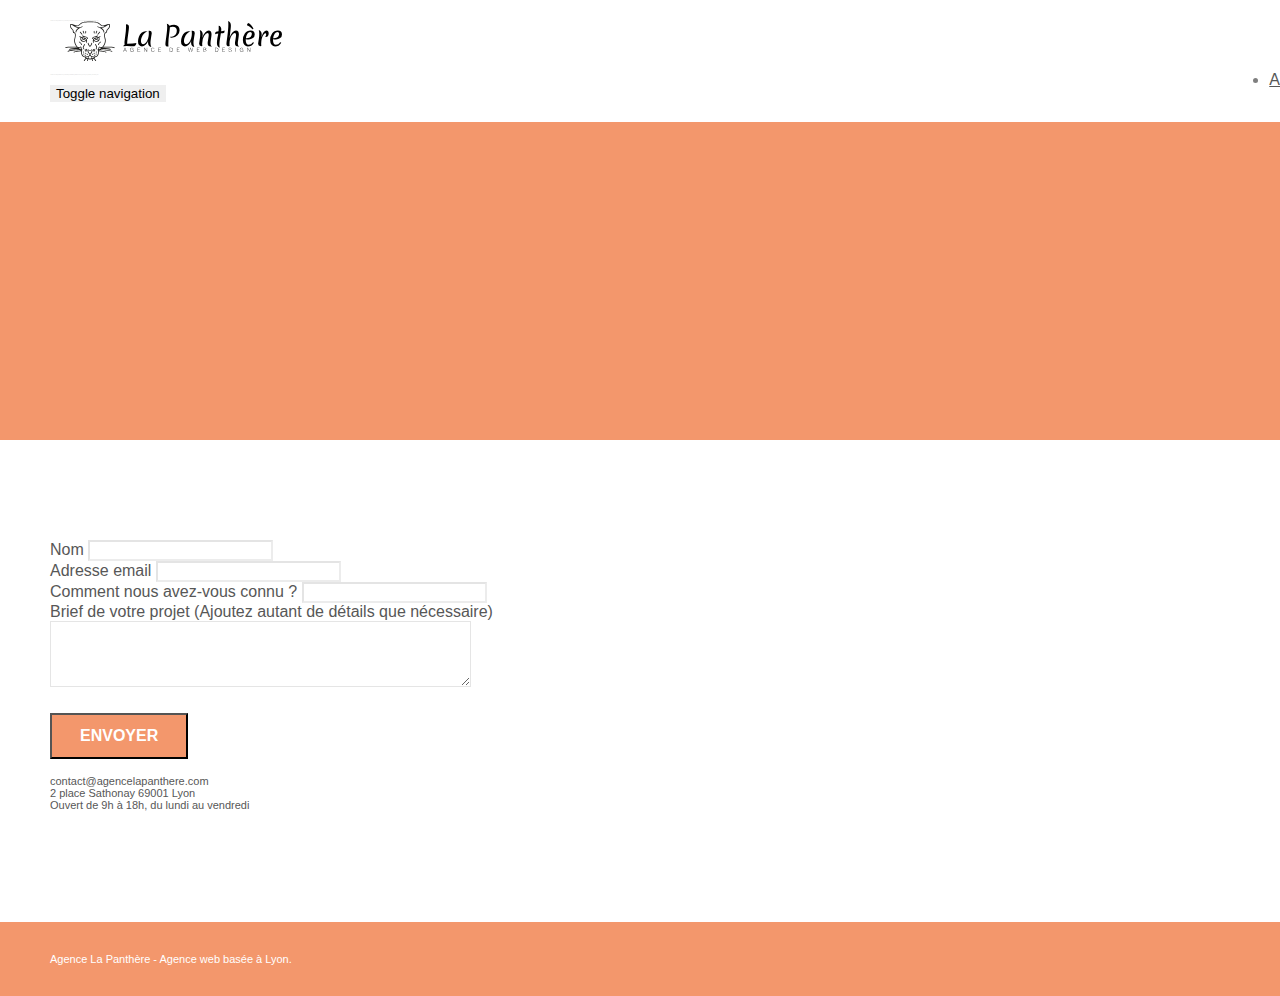
==== contact.html @ cb4ab028 "first" ====
<!doctype html>
<html lang="fr">
<head>
	<meta charset="utf-8">
	<meta name="robots" content="follow">
	<meta name="keywords" content="webdesign, création de sites internet, stratégie web, agence web, Lyon">
    <meta name="description" content="Contactez notre agence de webdesign pour discuter de vos projets ou pour obtenir de plus amples informations. Nous sommes impatients de travailler avec vous et de vous aider à atteindre vos objectifs en ligne.">
    <meta name="viewport" content="width=device-width, initial-scale=1.0, viewport-fit=cover">
    <link rel="shortcut icon" type="image/png" href="favicon.ico">
    
    
	<link rel="stylesheet" type="text/css" href="./css/bootstrap.min.css">
	<link rel="stylesheet" type="text/css" href="./css/style.css">
	<link rel="stylesheet" type="text/css" href="./css/font-awesome.min.css">
	<link rel="stylesheet" type="text/css" href="./css/et-line.min.css">
	
    
	<script src="./js/jquery-2.1.0.min.js"></script>
	<script src="./js/bootstrap.min.js"></script>
	<script src="./js/blocs.min.js"></script>
	<script src="./js/jqBootstrapValidation.js"></script>
	<script src="./js/formHandler.js"></script>
	<title>Contact | Agence La Panthere</title>


    
<!-- Analytics -->
 
<!-- Analytics END -->
    
</head>
<body>
<!-- Principal conteneur -->
<div class="page-container">
    
<!-- bloc-0 -->
<div class="bloc bgc-white l-bloc " id="bloc-0">
	<div class="container bloc-sm">

		<nav class="navbar row">
			<div class="navbar-header">
				<div class="keywords" style="color:#cccccc;font-size:1px;">Agence web à paris, stratégie web, web design, illustrations, design de site web, site web, web, internet, site internet, site</div>
				<a class="navbar-brand" href="index.html"><img src="img/agence-la-panthere-monochrome.svg" alt="paris web design logo agence web meilleure agence" height="40" /></a>
				<div class="keywords" style="color:#cccccc;font-size:1px;">Agence web à paris, stratégie web, web design, illustrations, design de site web, site web, web, internet, site internet, site</div>
				<button id="nav-toggle" type="button" class="ui-navbar-toggle navbar-toggle" data-toggle="collapse" data-target=".navbar-1">
					<span class="sr-only">Toggle navigation</span><span class="icon-bar"></span><span class="icon-bar"></span><span class="icon-bar"></span>
				</button>
			</div>
			<div class="collapse navbar-collapse navbar-1 special-dropdown-nav">
				<ul class="site-navigation nav navbar-nav">
					<li>
						<a href="index.html">Accueil</a>
					</li>
					<li>
					</li>
					<li>
						<a href="contact.html">Contact</a>
					</li>
				</ul>
			</div>
		</nav>
	</div>
</div>
<!-- bloc-0 END -->

<!-- bloc-6 -->
<div class="bloc bg-dots-bg bg-repeat bgc-atomic-tangerine d-bloc bloc-bg-texture texture-paper" id="bloc-6">
	<div class="container bloc-lg">
		<div class="row">
			<div class="col-sm-12">
				<h1 class="text-center hero-bloc-text tc-white">
					Parlons web design !
				</h1>
				<p class="text-center mg-lg tc-white tight-width-whitespace">
					Nous sommes ravis que vous souhaitiez collaborer avec notre agence.<br>
					Parlez-nous de votre projet en complétant le formulaire ci-dessous.
				</p>
			</div>
		</div>
	</div>
</div>
<!-- bloc-6 END -->

<!-- bloc-7 -->
<div class="bloc bgc-white l-bloc" id="bloc-7">
	<div class="container bloc-lg">
		<div class="row">
			<div class="col-sm-6">
				<form id="form_1" novalidate success-msg="Your message has been sent." fail-msg="Sorry it seems that our mail server is not responding, Sorry for the inconvenience!">
					<div class="form-group">
						<label>
							Nom
						</label>
						<input id="name" class="form-control" required />
					</div>
					<div class="form-group">
						<label>
							Adresse email
						</label>
						<input id="email" class="form-control" type="email" required />
					</div>
					<div class="form-group">
						<label>
							Comment nous avez-vous connu ?
						</label>
						<input class="form-control" type="email" required id="input_504" />
					</div>
					<div class="form-group">
						<label>
							Brief de votre projet (Ajoutez autant de détails que nécessaire)<br>
						</label><textarea id="message" class="form-control" rows="4" cols="50" required></textarea>
					</div> 
					<button class="bloc-button btn btn-lg btn-block cta-hero btn-atomic-tangerine" type="submit">
						Envoyer
					</button>
				</form>
			</div>
			<div class="col-sm-6">
				<p>
					contact@agencelapanthere.com<br>2 place Sathonay 69001 Lyon<br>Ouvert de 9h à 18h, du lundi au vendredi<br>
				</p>
			</div>
		</div>
	</div>
</div>
<!-- bloc-7 END -->

<!-- ScrollToTop Button -->
<a class="bloc-button btn btn-d scrollToTop" onclick="scrollToTarget('1')"><span class="fa fa-chevron-up"></span></a>
<!-- ScrollToTop Button END-->


<!-- Footer - bloc-8 -->
<div class="bloc bgc-atomic-tangerine d-bloc" id="bloc-8">
	<div class="container bloc-sm">
		<div class="row">
			<div class="col-sm-12">
				<p class="text-center white">
					Agence La Panthère - Agence web basée à Lyon.<br>
				</p>
				<div class="row row-no-gutters social">
					<div class="col-sm-3">
						<div class="text-center">
							<a class="social" href="https://www.twitter.com/agencelapanthere"><span class="fa fa-twitter icon-md"></span></a>
						</div>
					</div>
					<div class="col-sm-3">
						<div class="text-center">
							<a class="social" href="https://www.fa-facebook.com/agencelapanthere"><span class="fa fa-facebook icon-md"></span></a>
						</div>
					</div>
					<div class="col-sm-3">
						<div class="text-center">
							<a class="social" href="https://www.dribble.com/agencelapanthere"><span class="fa fa-dribbble icon-md"></span></a>
						</div>
					</div>
					<div class="col-sm-3">
						<div class="text-center">
							<a class="social" href="https://www.instagram.com/agencelapanthere"><span class="fa fa-instagram icon-md"></span></a>
						</div>
					</div>
				</div>
			</div>
		</div>
	</div>
</div>
<!-- Footer - bloc-8 END -->

</div>
<!-- Principal conteneur END -->
    

</body>
</html>
---- css/style.css ----
body {
    margin: 0;
    padding: 0;
    background: #FFF;
    overflow-x: hidden;
    -webkit-font-smoothing: antialiased;
    -moz-osx-font-smoothing: grayscale;
}

a,
button {
    transition: all .3s ease-in-out;
    outline: none!important;
}

a:hover {
    text-decoration: none;
    cursor: pointer;
}

#page-loading-blocs-notifaction {
    position: fixed;
    top: 0;
    bottom: 0;
    width: 100%;
    z-index: 100000;
    background: #FFFFFF url("img/pageload-spinner.gif") no-repeat center center;
}

.bloc {
    width: 100%;
    clear: both;
    background: 50% 50% no-repeat;
    padding: 0 50px;
    -webkit-background-size: cover;
    -moz-background-size: cover;
    -o-background-size: cover;
    background-size: cover;
    position: relative;
}

.bloc .container {
    padding-left: 0;
    padding-right: 0;
}

.bloc-lg {
    padding: 100px 50px;
}

.bloc-md {
    padding: 50px;
}

.bloc-sm {
    padding: 20px 50px;
}

.bg-center,
.bg-l-edge,
.bg-r-edge,
.bg-t-edge,
.bg-b-edge,
.bg-tl-edge,
.bg-bl-edge,
.bg-tr-edge,
.bg-br-edge,
.bg-repeat {
    -webkit-background-size: auto!important;
    -moz-background-size: auto!important;
    -o-background-size: auto!important;
    background-size: auto!important;
}

.bg-repeat {
    background: repeat;
}

.bg-t-edge {
    background: top no-repeat;
}

.bloc-bg-texture::before {
    content: "";
    background-size: 2px 2px;
    position: absolute;
    top: 0;
    bottom: 0;
    left: 0;
    right: 0;
}

.texture-paper::before {
    background: url("img/texture-paper.png");
    background-size: 280px 280px;
}

.b-parallax {
    background-attachment: fixed;
}

.d-bloc {
    color: rgba(255, 255, 255, .7);
}

.d-bloc button:hover {
    color: rgba(255, 255, 255, .9);
}

.d-bloc .icon-round,
.d-bloc .icon-square,
.d-bloc .icon-rounded,
.d-bloc .icon-semi-rounded-a,
.d-bloc .icon-semi-rounded-b {
    border-color: rgba(255, 255, 255, .9);
}

.d-bloc .divider-h span {
    border-color: rgba(255, 255, 255, .2);
}

.d-bloc .a-btn,
.d-bloc .navbar a,
.d-bloc .navbar-brand,
.d-bloc a .icon-sm,
.d-bloc a .icon-md,
.d-bloc a .icon-lg,
.d-bloc a .icon-xl,
.d-bloc h1 a,
.d-bloc h2 a,
.d-bloc h3 a,
.d-bloc h4 a,
.d-bloc h5 a,
.d-bloc h6 a,
.d-bloc p a {
    color: rgba(255, 255, 255, .6);
}

.d-bloc .a-btn:hover,
.d-bloc .navbar a:hover,
.d-bloc .navbar-brand:hover,
.d-bloc a:hover .icon-sm,
.d-bloc a:hover .icon-md,
.d-bloc a:hover .icon-lg,
.d-bloc a:hover .icon-xl,
.d-bloc h1 a:hover,
.d-bloc h2 a:hover,
.d-bloc h3 a:hover,
.d-bloc h4 a:hover,
.d-bloc h5 a:hover,
.d-bloc h6 a:hover,
.d-bloc p a:hover {
    color: rgba(255, 255, 255, 1);
}

.d-bloc .navbar-toggle .icon-bar {
    background: rgba(255, 255, 255, 1);
}

.d-bloc .btn-wire,
.d-bloc .btn-wire:hover {
    color: rgba(255, 255, 255, 1);
    border-color: rgba(255, 255, 255, 1);
}

.d-bloc .panel {
    color: rgba(0, 0, 0, .5);
}

.d-bloc .panel button:hover {
    color: rgba(0, 0, 0, .7);
}

.d-bloc .panel icon {
    border-color: rgba(0, 0, 0, .7);
}

.d-bloc .panel .divider-h span {
    border-color: rgba(0, 0, 0, .1);
}

.d-bloc .panel .a-btn {
    color: rgba(0, 0, 0, .6);
}

.d-bloc .panel .a-btn:hover {
    color: rgba(0, 0, 0, 1);
}

.d-bloc .panel .btn-wire,
.d-bloc .panel .btn-wire:hover {
    color: rgba(0, 0, 0, .7);
    border-color: rgba(0, 0, 0, .3);
}

.d-bloc .panel,
.l-bloc {
    color: rgba(0, 0, 0, .5);
}

.d-bloc .panel button:hover,
.l-bloc button:hover {
    color: rgba(0, 0, 0, .7);
}

.l-bloc .icon-round,
.l-bloc .icon-square,
.l-bloc .icon-rounded,
.l-bloc .icon-semi-rounded-a,
.l-bloc .icon-semi-rounded-b {
    border-color: rgba(0, 0, 0, .7);
}

.d-bloc .panel .divider-h span,
.l-bloc .divider-h span {
    border-color: rgba(0, 0, 0, .1);
}

.d-bloc .panel .a-btn,
.l-bloc .a-btn,
.l-bloc .navbar a,
.l-bloc .navbar-brand,
.l-bloc a .icon-sm,
.l-bloc a .icon-md,
.l-bloc a .icon-lg,
.l-bloc a .icon-xl,
.l-bloc h1 a,
.l-bloc h2 a,
.l-bloc h3 a,
.l-bloc h4 a,
.l-bloc h5 a,
.l-bloc h6 a,
.l-bloc p a {
    color: rgba(0, 0, 0, .6);
}

.d-bloc .panel .a-btn:hover,
.l-bloc .a-btn:hover,
.l-bloc .navbar a:hover,
.l-bloc .navbar-brand:hover,
.l-bloc a:hover .icon-sm,
.l-bloc a:hover .icon-md,
.l-bloc a:hover .icon-lg,
.l-bloc a:hover .icon-xl,
.l-bloc h1 a:hover,
.l-bloc h2 a:hover,
.l-bloc h3 a:hover,
.l-bloc h4 a:hover,
.l-bloc h5 a:hover,
.l-bloc h6 a:hover,
.l-bloc p a:hover {
    color: rgba(0, 0, 0, 1);
}

.l-bloc .navbar-toggle .icon-bar {
    color: rgba(0, 0, 0, .6);
}

.d-bloc .panel .btn-wire,
.d-bloc .panel .btn-wire:hover,
.l-bloc .btn-wire,
.l-bloc .btn-wire:hover {
    color: rgba(0, 0, 0, .7);
    border-color: rgba(0, 0, 0, .3);
}

.voffset {
    margin-top: 30px;
}

.voffset-lg {
    margin-top: 80px;
}

.row-no-gutters {
    margin-right: 0;
    margin-left: 0;
}

.row.row-no-gutters > [class^="col-"],
.row.row-no-gutters > [class*=" col-"] {
    padding-right: 0;
    padding-left: 0;
}

#bloc-1-hero h1 {
    font-size: 32px;
}

.navbar {
    margin-bottom: 0;
    z-index: 1;
}

.navbar-brand {
    height: auto;
    padding: 3px 15px;
    font-size: 25px;
    font-weight: normal;
    font-weight: 600;
    line-height: 44px;
}

.navbar-brand img {
    max-height: 200px;
    margin: 0 5px 0 0;
    display: inline;
}

.navbar-brand img[src$=svg] {
    min-width: 100px;
}

.nav-center .navbar-brand img {
    margin: 0;
}

.navbar .nav {
    padding-top: 2px;
    margin-right: -16px;
    float: right;
    z-index: 1;
}

.nav > li {
    float: left;
    margin-top: 4px;
    font-size: 16px;
}

.navbar-nav .open .dropdown-menu > li > a {
    text-align: inherit;
}

.nav > li a:hover,
.nav > li a:focus {
    background: transparent;
}

.navbar-toggle {
    margin: 10px 10px 0 0;
    border: 0px;
}

.navbar-toggle:hover {
    background: transparent!important;
}

.navbar-toggle .icon-bar {
    background-color: rgba(0, 0, 0, .5);
    width: 26px;
}

.nav-invert .navbar .nav {
    float: left;
}

.nav-invert .navbar-header,
.nav-invert .navbar-brand {
    float: right;
    position: relative;
    z-index: 2;
}

@media (min-width: 768px) {
    .site-navigation {
        position: absolute;
        top: 50%;
        right: 20px;
        transform: translate(0, -50%);
        -webkit-transform: translateY(-50%);
    }
    .nav > li .dropdown-menu a,
    .nav > li .dropdown-menu a:hover {
        color: #484848;
    }
    .nav-invert .site-navigation {
        left: 0;
        right: 0;
    }
    .nav-center {
        text-align: center;
    }
    .nav-center .navbar-header {
        width: 100%;
    }
    .nav-center .navbar-header,
    .nav-center .navbar-brand,
    .nav-center .nav > li {
        float: none;
        display: inline-block;
    }
    .nav-center .site-navigation {
        position: relative;
        width: 100%;
        right: 0;
        margin-right: 0px;
        margin-top: 20px;
    }
    .nav-center.mini-nav .navbar-toggle {
        float: none;
        margin: 10px auto 0;
    }
}

.nav > li > .dropdown a {
    background: none!important;
    display: block;
    padding: 14px 15px;
}

nav .caret {
    margin: 0 5px;
}

.dropdown-menu .dropdown-menu {
    top: -8px;
    left: 100%;
}

.dropdown-menu .dropmenu-flow-right {
    top: 100%;
    left: 0;
    margin-left: -1px;
    border-top-left-radius: 0;
    border-top-right-radius: 0;
}

.dropdown-menu .dropdown span {
    border: 4px solid black;
    border-top-color: transparent;
    border-right-color: transparent;
    border-bottom-color: transparent;
    margin: 6px -5px 0 0!important;
    float: right;
}

.mg-md {
    margin-top: 10px;
    margin-bottom: 20px;
}

.mg-lg {
    margin-top: 10px;
    margin-bottom: 40px;
}

.btn {
    margin: 0 5px 5px 0;
}

.btn.pull-right {
    margin: 0 0 5px 5px;
}

.btn-d,
.btn-d:hover,
.btn-d:focus {
    color: #FFF;
    background: rgba(0, 0, 0, .3);
}

button {
    outline: none!important;
}

.btn-rd {
    border-radius: 40px;
}

.btn-clean {
    border: 1px solid rgba(0, 0, 0, .08);
    border-bottom-color: rgba(0, 0, 0, .1);
    text-shadow: 0 1px 0 rgba(0, 0, 1, .1);
    box-shadow: 0 1px 3px rgba(0, 0, 1, .25), inset 0 1px 0 0 rgba(255, 255, 255, .15);
}

.icon-md {
    font-size: 30px!important;
}

.icon-lg {
    font-size: 60px!important;
}

.sm-shadow {
    text-shadow: 0 1px 2px rgba(0, 0, 0, .3);
}

.panel-sq,
.panel-sq .panel-heading,
.panel-sq .panel-footer {
    border-radius: 0;
}

.panel-rd {
    border-radius: 30px;
}

.panel-rd .panel-heading {
    border-radius: 29px 29px 0 0;
}

.panel-rd .panel-footer {
    border-radius: 0 0 29px 29px;
}

.form-control {
    border-color: rgba(0, 0, 0, .1);
    box-shadow: none;
}

.scrollToTop {
    width: 40px;
    height: 40px;
    position: fixed;
    bottom: 20px;
    right: 20px;
    opacity: 0;
    z-index: 500;
    transition: all .3s ease-in-out;
}

.scrollToTop span {
    margin-top: 6px;
}

.showScrollTop {
    font-size: 14px;
    opacity: 1;
}

a[data-lightbox] {
    position: relative;
    display: block;
    text-align: center;
}

a[data-lightbox]:hover::before {
    content: "+";
    font-family: "HelveticaNeue-Light", "Helvetica Neue Light", "Helvetica Neue", Helvetica, Arial;
    font-size: 32px;
    width: 50px;
    height: 50px;
    margin-left: -25px;
    border-radius: 50%;
    background: rgba(0, 0, 0, .6);
    color: #FFF;
    font-weight: 100;
    z-index: 1;
    position: absolute;
    top: 50%;
    transform: translateY(-50%);
    -webkit-transform: translateY(-50%);
}

a[data-lightbox]:hover img {
    opacity: 0.6;
    -webkit-animation-fill-mode: none;
    animation-fill-mode: none;
}

#lightbox-modal {
    display: flex;
    align-items: center;
}

#lightbox-modal .modal-dialog {
    width: 90%;
    max-width: 900px;
    margin: 0 auto 0;
}

#lightbox-modal .modal-dialog img {
    max-height: 90vh;
    margin: 0 auto;
}

.lightbox-caption {
    padding: 20px;
    color: #FFF;
    background: rgba(0, 0, 0, .5);
    position: absolute;
    left: 15px;
    right: 15px;
    bottom: 5px;
}

.close-lightbox {
    color: #FFF;
    font-size: 30px;
    position: absolute;
    top: 20px;
    right: 20px;
    z-index: 20;
    background: rgba(0, 0, 0, .5);
    border: none;
    line-height: 30px;
    padding: 0 9px 5px;
    opacity: 0.3;
}

.close-lightbox:hover,
.next-lightbox:hover,
.prev-lightbox:hover {
    opacity: 1.0;
    color: #FFF;
}

.next-lightbox,
.prev-lightbox {
    font-size: 20px;
    color: rgba(255, 255, 255, .9);
    background: rgba(0, 0, 0, .5);
    transition: all .2s ease-in-out;
    position: absolute;
    top: 45%;
    z-index: 1;
    opacity: 0.4;
}

.next-lightbox {
    padding: 6px 8px 1px 13px;
    right: 25px;
}

.prev-lightbox {
    padding: 6px 13px 1px 10px;
    left: 25px;
}

.snapshot-lb .modal-body {
    padding-bottom: 45px;
}

.snapshot-lb .lightbox-caption {
    padding: 0;
    color: rgba(0, 0, 0, .5);
    background: none;
}

h1,
h2,
h3,
h4,
h5,
h6,
p,
label,
.btn,
a {
    font-family: "helvetica";
    font-weight: 400;
    color: #575757!important;
}

.container {
    max-width: 1000px;
}

.hero-bloc-text {
    font-size: 38px;
}

.hero-bloc-text-sub {
    font-size: 36px;
}

.statement-bloc-text {
    line-height: 26px;
    font-style: italic;
    font-size: 20px;
    text-align: center;
    font-weight: lighter;
    max-width: 520px;
    margin: auto auto auto auto;
}

p {
    font-size: 11px;
}

.tight-width-whitespace {
    max-width: 600px;
    margin: auto auto auto auto;
}

.h1 {
    font-size: 20px;
    font-family: "Open Sans";
}

.cta-hero {
    margin-top: 22px;
    color: #FFFFFF!important;
    text-transform: uppercase;
    padding: 12px 28px 12px 28px;
    font-size: 16px;
    font-weight: 700;
}

.social {
    max-width: 400px;
    margin: auto auto auto auto;
}

h2 {
    font-size: 22px;
    line-height: 1.4em;
}

h3 {
    font-size: 15px;
    text-transform: uppercase;
    font-weight: 700;
    color: #333333!important;
}

.med-width-whitespace {
    max-width: 800px;
    margin: auto auto auto auto;
    box-shadow: 0px 0px 0px #000000;
}

h1 {
    color: #333333!important;
}

h4 {
    color: #333333!important;
}

.icons {
    margin-bottom: 14px;
    margin-top: 24px;
}

.white {
    color: #FFFFFF!important;
}

.portfolio-thumb {
    margin-bottom: 24px;
}

.portfolio-row {
    margin-bottom: 44px;
    margin-top: 50px;
}

.avatar {
    box-shadow: 0px 4px 9px rgba(0, 0, 0, 0.3);
}

.black-background {
    background-color: rgba(165, 147, 99, 0.7);
    padding: 40px 40px 40px 40px;
}

.bold-link {
    font-weight: 900;
    text-decoration: underline!important;
}

.bgc-white {
    background-color: #FFFFFF;
}

.bgc-dark-slate-blue {
    background-color: #364577;
}

.bgc-atomic-tangerine {
    background-color: #F3976C;
}

.tc-white {
    color: #F3976C!important;
}

.btn-atomic-tangerine {
    background: #F3976C;
    color: #FFFFFF!important;
}

.btn-atomic-tangerine:hover {
    background: #c27956!important;
    color: #FFFFFF!important;
}

.ltc-white {
    color: #FFFFFF!important;
}

.ltc-white:hover {
    color: #cccccc!important;
}

.ltc-atomic-tangerine {
    color: #F3976C!important;
}

.ltc-atomic-tangerine:hover {
    color: #c27956!important;
}

.icon-dark-slate-blue {
    color: #364577!important;
    border-color: #364577!important;
}

.bg-dots-bg {
    background-image: url("img/dots-bg.png");
}

.bg-lines-h2-bg {
    background-image: url("img/lines-h2-bg.png");
}

.bg-banniere {
    background-image: url("img/agence-la-panthere.jpg");
}

.bg-presentation {
    background-image: url("img/image-de-presentation.bmp");
}

@media (max-width: 1024px) {
    .bloc {
        padding-left: 20px;
        padding-right: 20px;
    }
    .bloc.full-width-bloc,
    .bloc-tile-2.full-width-bloc .container,
    .bloc-tile-3.full-width-bloc .container,
    .bloc-tile-4.full-width-bloc .container {
        padding-left: 0;
        padding-right: 0;
    }
}

@media (max-width: 992px) and (min-width: 768px) {
    .navbar .nav {
        max-width: 80%
    }
    .nav-center.navbar .nav {
        max-width: 100%
    }
}

@media only screen and (min-device-width: 768px) and (max-device-width: 1024px) and (orientation: landscape) {
    .b-parallax {
        background-attachment: scroll;
    }
}

@media only screen and (min-device-width: 1024px) and (max-device-width: 1366px) and (-webkit-min-device-pixel-ratio: 1.5) {
    .b-parallax {
        background-attachment: scroll;
    }
}

@media (max-width: 991px) {
    .container {
        width: 100%;
    }
    .b-parallax {
        background-attachment: scroll;
    }
    .page-container,
    #hero-bloc {
        overflow-x: hidden;
        position: relative;
    }
    .bloc {
        padding-left: constant(safe-area-inset-left);
        padding-right: constant(safe-area-inset-right);
    }
    .bloc-group,
    .bloc-group .bloc {
        display: block;
        width: 100%;
    }
    .bloc-fill-screen .fill-bloc-top-edge,
    .bloc-fill-screen .fill-bloc-bottom-edge {
        padding: 0 20px;
        padding-left: constant(safe-area-inset-left);
        padding-right: constant(safe-area-inset-right);
    }
}

@media (max-width: 767px) {
    .page-container {
        overflow-x: hidden;
        position: relative;
    }
    h1,
    h2,
    h3,
    h4,
    h5,
    h6,
    p,
    #disqus_thread {
        padding-left: 10px!important;
        padding-right: 10px!important;
    }
    .b-parallax {
        background-attachment: scroll;
    }
    .navbar .nav {
        padding-top: 0;
        border-top: 1px solid rgba(0, 0, 0, .2);
        float: none!important;
    }
    .navbar.row {
        margin-left: 0;
        margin-right: 0;
    }
    .site-navigation {
        position: inherit;
        transform: none;
        -webkit-transform: none;
        -ms-transform: none;
    }
    .nav > li {
        margin-top: 0;
        border-bottom: 1px solid rgba(0, 0, 0, .1);
        background: rgba(0, 0, 0, .05);
        text-align: left;
        padding-left: 15px;
        width: 100%;
    }
    .nav > li:hover {
        background: rgba(0, 0, 0, .08);
    }
    .dropdown .dropdown a .caret {
        float: none;
        margin: 5px 0 0 10px!important;
        border: 4px solid black;
        border-bottom-color: transparent;
        border-right-color: transparent;
        border-left-color: transparent;
    }
    #hero-bloc .navbar .nav {
        background: rgba(0, 0, 0, .8);
    }
    #hero-bloc .navbar .nav a {
        color: rgba(255, 255, 255, .6);
    }
    .hero {
        padding: 50px 0;
    }
    .hero-nav {
        left: -1px;
        right: -1px;
    }
    .navbar-collapse {
        padding: 0;
        overflow-x: hidden;
        -webkit-box-shadow: none;
        box-shadow: none;
    }
    .navbar-brand img {
        max-height: 40px;
        width: auto;
    }
    .nav-invert .navbar-header {
        float: none;
        width: 100%;
    }
    .nav-invert .navbar-toggle {
        float: left;
        margin-left: 10px;
    }
    .bloc {
        padding-left: 0;
        padding-right: 0;
    }
    .bloc-xxl,
    .bloc-xl,
    .bloc-lg {
        padding: 40px 0;
    }
    .bloc-sm,
    .bloc-md {
        padding-left: 0;
        padding-right: 0;
    }
    .bloc-tile-2 .container,
    .bloc-tile-3 .container,
    .bloc-tile-4 .container,
    .bloc-fill-screen .fill-bloc-top-edge,
    .bloc-fill-screen .fill-bloc-bottom-edge {
        padding-left: 0;
        padding-right: 0;
    }
    .a-block {
        padding: 0 10px;
    }
    .btn-dwn {
        display: none;
    }
    .voffset {
        margin-top: 5px;
    }
    .voffset-md {
        margin-top: 20px;
    }
    .voffset-lg {
        margin-top: 30px;
    }
    form {
        padding: 5px;
    }
    .close-lightbox {
        display: inline-block;
    }
    .blocsapp-device-iphone5 {
        background-size: 216px 425px;
        padding-top: 60px;
        width: 216px;
        height: 425px;
    }
    .blocsapp-device-iphone5 img {
        width: 180px;
        height: 320px;
    }
}

@media (max-width: 400px) {
    .bloc {
        padding-left: 0;
        padding-right: 0;
    }
}

@media (max-width: 767px) {
    .bloc-mob-center-text {
        text-align: center;
    }
}
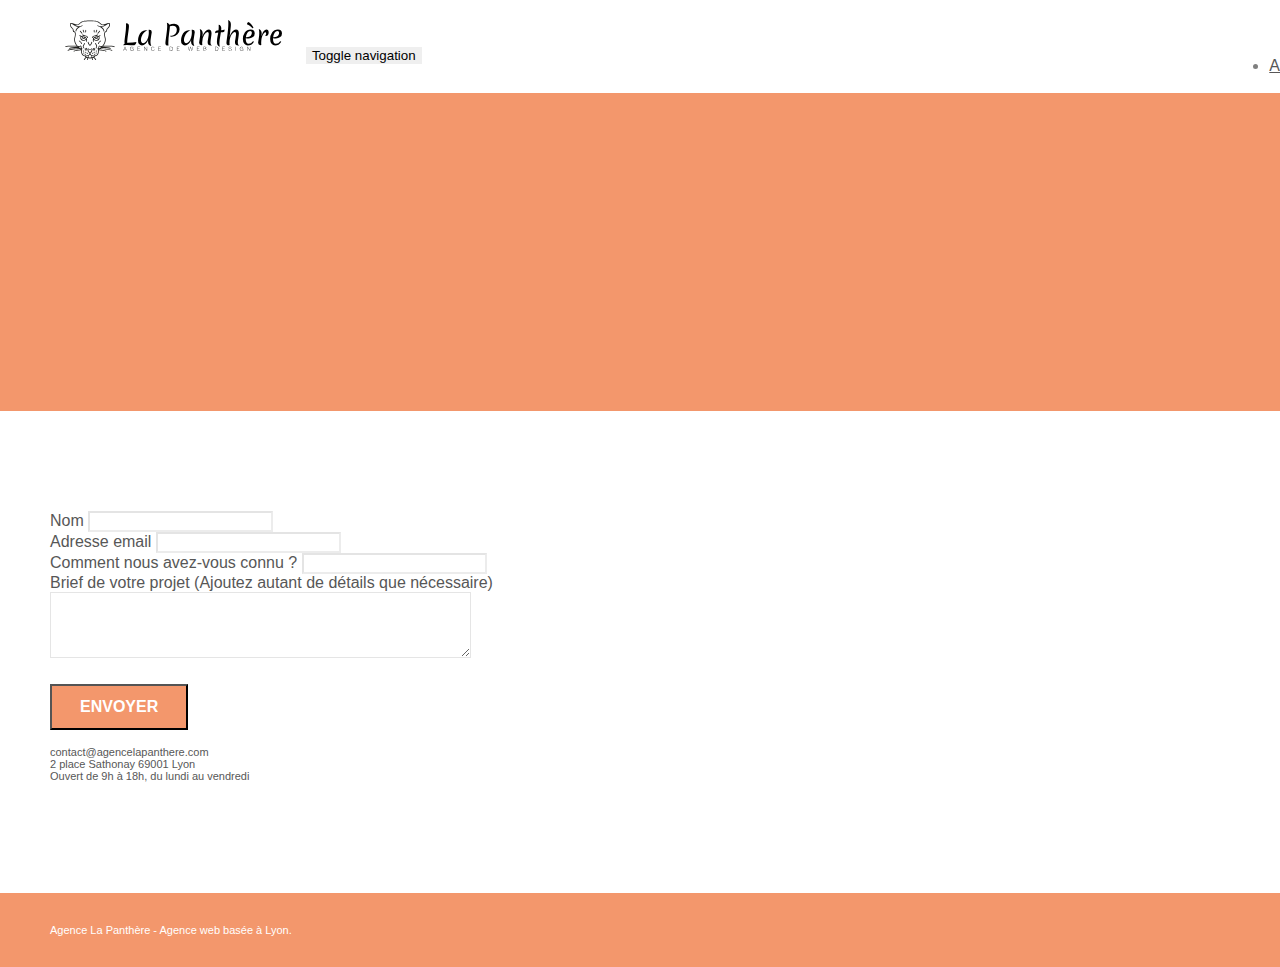
==== commit 22822376: "16012023" ====
--- a/contact.html
+++ b/contact.html
@@ -35,31 +35,26 @@
     
 <!-- bloc-0 -->
 <div class="bloc bgc-white l-bloc " id="bloc-0">
-	<div class="container bloc-sm">
-
-		<nav class="navbar row">
-			<div class="navbar-header">
-				<div class="keywords" style="color:#cccccc;font-size:1px;">Agence web à paris, stratégie web, web design, illustrations, design de site web, site web, web, internet, site internet, site</div>
-				<a class="navbar-brand" href="index.html"><img src="img/agence-la-panthere-monochrome.svg" alt="paris web design logo agence web meilleure agence" height="40" /></a>
-				<div class="keywords" style="color:#cccccc;font-size:1px;">Agence web à paris, stratégie web, web design, illustrations, design de site web, site web, web, internet, site internet, site</div>
-				<button id="nav-toggle" type="button" class="ui-navbar-toggle navbar-toggle" data-toggle="collapse" data-target=".navbar-1">
-					<span class="sr-only">Toggle navigation</span><span class="icon-bar"></span><span class="icon-bar"></span><span class="icon-bar"></span>
-				</button>
-			</div>
-			<div class="collapse navbar-collapse navbar-1 special-dropdown-nav">
-				<ul class="site-navigation nav navbar-nav">
-					<li>
-						<a href="index.html">Accueil</a>
-					</li>
-					<li>
-					</li>
-					<li>
-						<a href="contact.html">Contact</a>
-					</li>
-				</ul>
-			</div>
-		</nav>
-	</div>
+    <div class="container bloc-sm">
+        <nav class="navbar row">
+            <div class="navbar-header">
+                <a class="navbar-brand" href="index.html"><img src="img/agence-la-panthere-monochrome.svg" alt="Logo de l'agence web La Panthere" height="40" /></a>
+                <button id="nav-toggle" type="button" class="ui-navbar-toggle navbar-toggle" data-toggle="collapse" data-target=".navbar-1">
+                    <span class="sr-only">Toggle navigation</span><span class="icon-bar"></span><span class="icon-bar"></span><span class="icon-bar"></span>
+                </button>
+            </div>
+            <div class="collapse navbar-collapse navbar-1 special-dropdown-nav">
+                <ul class="site-navigation nav navbar-nav">
+                    <li>
+                        <a href="index.html">Accueil</a>
+                    </li>
+                    <li>
+                        <a href="contact.html">Contact</a>
+                    </li>
+                </ul>
+            </div>
+        </nav>
+    </div>
 </div>
 <!-- bloc-0 END -->
 
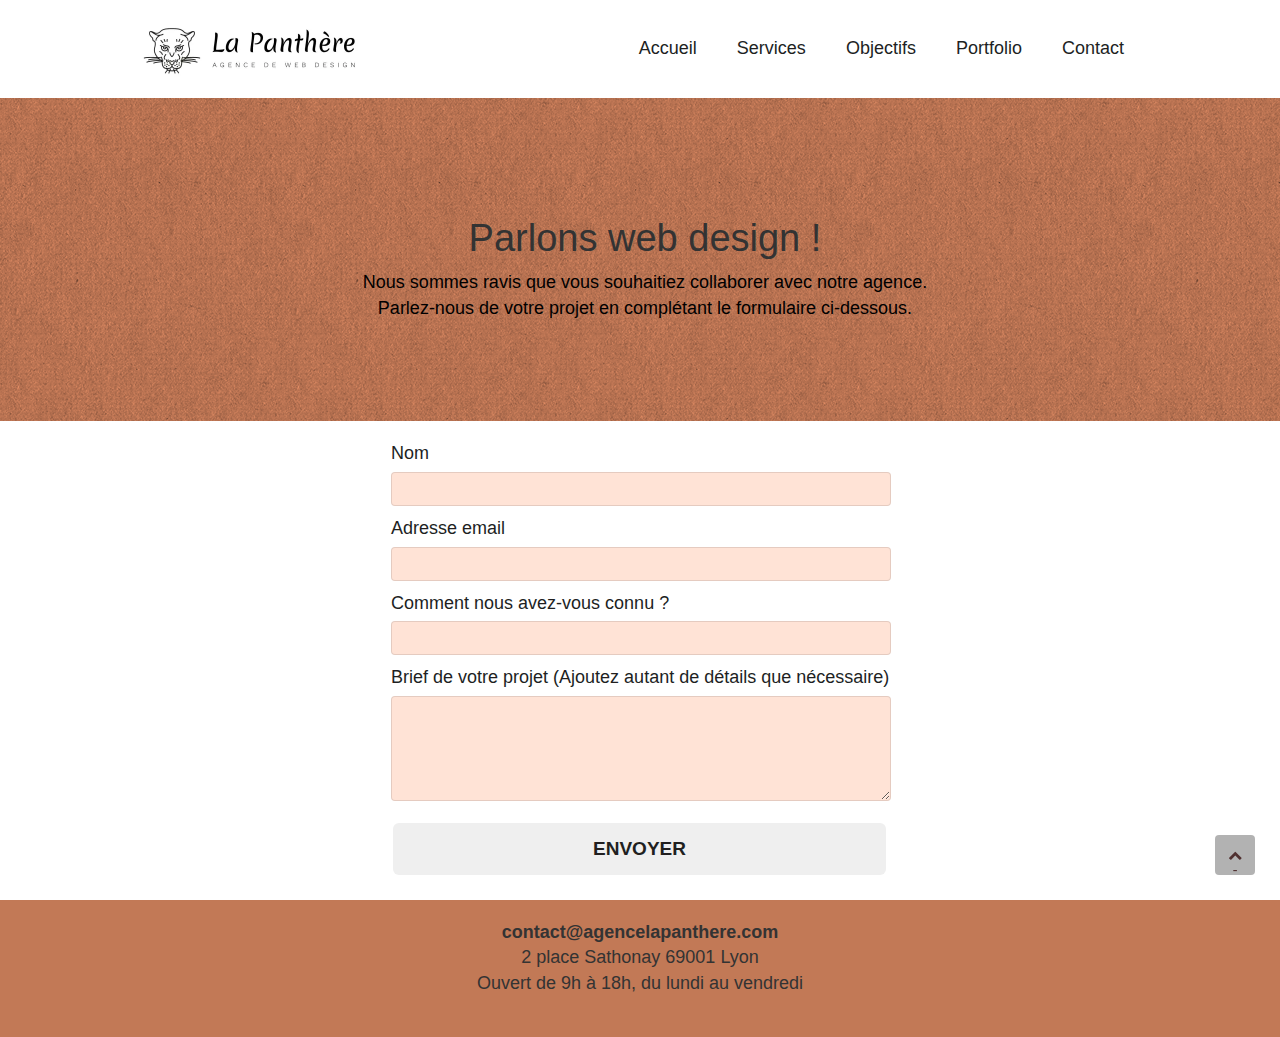
==== commit 8dfbd9cd: "commit 23" ====
--- a/contact.html
+++ b/contact.html
@@ -1,169 +1,134 @@
-<!doctype html>
+<!DOCTYPE html>
 <html lang="fr">
 <head>
-	<meta charset="utf-8">
-	<meta name="robots" content="follow">
-	<meta name="keywords" content="webdesign, création de sites internet, stratégie web, agence web, Lyon">
-    <meta name="description" content="Contactez notre agence de webdesign pour discuter de vos projets ou pour obtenir de plus amples informations. Nous sommes impatients de travailler avec vous et de vous aider à atteindre vos objectifs en ligne.">
+    <meta charset="UTF-8">
+	<!--Meta -->
+    <meta name="viewport" content="width=device-width, initial-scale=1.0">
+    <meta name="robots" content="index, follow">
+    <meta name="keywords" content="webdesign, création de sites internet, stratégie web, agence web, Lyon">
+    <meta name="description" content="La Panthere est une agence de webdesign et de stratégie web à Lyon. Nous proposons des services de création de sites internet professionnels et sur mesure, ainsi que des conseils en stratégie digitale pour aider nos clients à atteindre leurs objectifs en ligne.">
+   
+	<link rel="shortcut icon" type="image/png" href="favicon.ico">
+    <title>Agence La Panthere | Contactez-nous</title>
+
+	<!-- open graph / twitter -->
+	<meta property="og:type" content="website">
+	<meta property="og:url" content="#">
+	<meta property="og:title" content="agence la panthere. Agence de web design à Lyon. Stratégie personnalisée. Illustrations d'élégance.">
+	<meta property="og:description" content="agence la panthere, Agence design paris, Création de sites web, Refonte de site web, aide au développement d'entreprise par web design, la statégie, et les illustrations">
+	<meta property="og:image" content="#">
+
+	<meta property="twitter:card" content="website">
+	<meta property="twitter:url" content="#">
+	<meta property="twitter:title" content="agence la panthere. Agence de web design à Lyon. Stratégie personnalisée. Illustrations d'élégance.">
+	<meta property="twitter:description" content="agence la panthere, Agence design paris, Création de sites web, Refonte de site web, aide au développement d'entreprise par web design, la statégie, et les illustrations">
+	<meta property="twitter:image" content="#">
+
+    <meta name="keywords" content="seo, google, site web, site internet, agence design paris, agence design, agence design,agence design,agence design,agence design,agence design,agence design,agence design,agence design">
     <meta name="viewport" content="width=device-width, initial-scale=1.0, viewport-fit=cover">
-    <link rel="shortcut icon" type="image/png" href="favicon.ico">
-    
-    
-	<link rel="stylesheet" type="text/css" href="./css/bootstrap.min.css">
-	<link rel="stylesheet" type="text/css" href="./css/style.css">
-	<link rel="stylesheet" type="text/css" href="./css/font-awesome.min.css">
-	<link rel="stylesheet" type="text/css" href="./css/et-line.min.css">
-	
-    
-	<script src="./js/jquery-2.1.0.min.js"></script>
-	<script src="./js/bootstrap.min.js"></script>
-	<script src="./js/blocs.min.js"></script>
-	<script src="./js/jqBootstrapValidation.js"></script>
-	<script src="./js/formHandler.js"></script>
-	<title>Contact | Agence La Panthere</title>
 
 
-    
-<!-- Analytics -->
- 
-<!-- Analytics END -->
-    
+	<!--Stylesheet-->
+    <link rel="stylesheet" type="text/css" href="css/bootstrap-min.css">
+		<link rel="stylesheet" type="text/css" href="css/font-awesome-min.css">
+		<link rel="stylesheet" type="text/css" href="css/style.css">
+		
+
 </head>
-<body>
-<!-- Principal conteneur -->
-<div class="page-container">
-    
-<!-- bloc-0 -->
-<div class="bloc bgc-white l-bloc " id="bloc-0">
-    <div class="container bloc-sm">
-        <nav class="navbar row">
-            <div class="navbar-header">
-                <a class="navbar-brand" href="index.html"><img src="img/agence-la-panthere-monochrome.svg" alt="Logo de l'agence web La Panthere" height="40" /></a>
-                <button id="nav-toggle" type="button" class="ui-navbar-toggle navbar-toggle" data-toggle="collapse" data-target=".navbar-1">
-                    <span class="sr-only">Toggle navigation</span><span class="icon-bar"></span><span class="icon-bar"></span><span class="icon-bar"></span>
-                </button>
-            </div>
-            <div class="collapse navbar-collapse navbar-1 special-dropdown-nav">
-                <ul class="site-navigation nav navbar-nav">
-                    <li>
-                        <a href="index.html">Accueil</a>
-                    </li>
-                    <li>
-                        <a href="contact.html">Contact</a>
-                    </li>
-                </ul>
-            </div>
-        </nav>
-    </div>
-</div>
-<!-- bloc-0 END -->
+<body id="body">
+		<!-- Principal conteneur -->
+		<main class="page-container">
+			
+			<!-- bloc-0 -->
+			<header class="bloc bgc-white l-bloc " id="bloc-0">
+				<div class="container bloc-sm">
+					<nav class="navbar row">
+						<div class="menu-nav">
+							<a href="index.html">
+								<img src="img/agence-la-panthere-small.webp" 
+									alt="Logo de l'agence La Panthère de web design à Lyon, elle représente une tête de panthère, pointe vers la page d'accueil" width="233" height="56"
+								>
+							</a>
+							<ul>
 
-<!-- bloc-6 -->
-<div class="bloc bg-dots-bg bg-repeat bgc-atomic-tangerine d-bloc bloc-bg-texture texture-paper" id="bloc-6">
-	<div class="container bloc-lg">
-		<div class="row">
-			<div class="col-sm-12">
-				<h1 class="text-center hero-bloc-text tc-white">
-					Parlons web design !
-				</h1>
-				<p class="text-center mg-lg tc-white tight-width-whitespace">
-					Nous sommes ravis que vous souhaitiez collaborer avec notre agence.<br>
-					Parlez-nous de votre projet en complétant le formulaire ci-dessous.
-				</p>
-			</div>
-		</div>
-	</div>
-</div>
-<!-- bloc-6 END -->
+								<li><a href="index.html" title="Lien vers la page d'accueil">Accueil</a></li>
+								<li><a href="index.html#bloc-2-services" title="Lien vers les services du site">Services</a></li>
+								<li><a href="index.html#bloc-3-what-i-do" title="Lien vers les objectifs du site">Objectifs</a></li>
+								<li><a href="index.html#bloc-4-portfolio" title="Lien vers le portfolio du site">Portfolio</a></li>							
+								<li><a href="contact.html" title="Lien vers la page contact du site">Contact</a></li>
+							</ul>
+						</div>
+					</nav>
+				</div>
+			</header>
+			<!-- bloc-0 END -->
 
-<!-- bloc-7 -->
-<div class="bloc bgc-white l-bloc" id="bloc-7">
-	<div class="container bloc-lg">
-		<div class="row">
-			<div class="col-sm-6">
-				<form id="form_1" novalidate success-msg="Your message has been sent." fail-msg="Sorry it seems that our mail server is not responding, Sorry for the inconvenience!">
-					<div class="form-group">
-						<label>
-							Nom
-						</label>
-						<input id="name" class="form-control" required />
-					</div>
-					<div class="form-group">
-						<label>
-							Adresse email
-						</label>
-						<input id="email" class="form-control" type="email" required />
-					</div>
-					<div class="form-group">
-						<label>
-							Comment nous avez-vous connu ?
-						</label>
-						<input class="form-control" type="email" required id="input_504" />
-					</div>
-					<div class="form-group">
-						<label>
-							Brief de votre projet (Ajoutez autant de détails que nécessaire)<br>
-						</label><textarea id="message" class="form-control" rows="4" cols="50" required></textarea>
-					</div> 
-					<button class="bloc-button btn btn-lg btn-block cta-hero btn-atomic-tangerine" type="submit">
-						Envoyer
-					</button>
-				</form>
-			</div>
-			<div class="col-sm-6">
-				<p>
-					contact@agencelapanthere.com<br>2 place Sathonay 69001 Lyon<br>Ouvert de 9h à 18h, du lundi au vendredi<br>
-				</p>
-			</div>
-		</div>
-	</div>
-</div>
-<!-- bloc-7 END -->
-
-<!-- ScrollToTop Button -->
-<a class="bloc-button btn btn-d scrollToTop" onclick="scrollToTarget('1')"><span class="fa fa-chevron-up"></span></a>
-<!-- ScrollToTop Button END-->
-
-
-<!-- Footer - bloc-8 -->
-<div class="bloc bgc-atomic-tangerine d-bloc" id="bloc-8">
-	<div class="container bloc-sm">
-		<div class="row">
-			<div class="col-sm-12">
-				<p class="text-center white">
-					Agence La Panthère - Agence web basée à Lyon.<br>
-				</p>
-				<div class="row row-no-gutters social">
-					<div class="col-sm-3">
-						<div class="text-center">
-							<a class="social" href="https://www.twitter.com/agencelapanthere"><span class="fa fa-twitter icon-md"></span></a>
-						</div>
-					</div>
-					<div class="col-sm-3">
-						<div class="text-center">
-							<a class="social" href="https://www.fa-facebook.com/agencelapanthere"><span class="fa fa-facebook icon-md"></span></a>
-						</div>
-					</div>
-					<div class="col-sm-3">
-						<div class="text-center">
-							<a class="social" href="https://www.dribble.com/agencelapanthere"><span class="fa fa-dribbble icon-md"></span></a>
-						</div>
-					</div>
-					<div class="col-sm-3">
-						<div class="text-center">
-							<a class="social" href="https://www.instagram.com/agencelapanthere"><span class="fa fa-instagram icon-md"></span></a>
+			<!-- bloc-6 -->
+			<section class="bloc bg-dots-bg bg-repeat bgc-atomic-tangerine d-bloc bloc-bg-texture texture-paper" id="bloc-6">
+				<div class="container bloc-lg">
+					<div class="row">
+						<div class="col-sm-12">
+							<h1 class="text-center hero-bloc-text center contraste-white">
+								Parlons web design !
+							</h1>
+							<p class="text-center tight-width-whitespace center font-18 color-black">
+								Nous sommes ravis que vous souhaitiez collaborer avec notre agence.<br>
+								Parlez-nous de votre projet en complétant le formulaire ci-dessous.
+							</p>
 						</div>
 					</div>
 				</div>
-			</div>
-		</div>
-	</div>
-</div>
-<!-- Footer - bloc-8 END -->
+			</section>
+			<!-- bloc-6 END -->
 
-</div>
-<!-- Principal conteneur END -->
-    
+			<!-- bloc-7 -->
+			<section class="bgc-white l-bloc" id="bloc-7">
+				<div class="container">
+					<div class="row row-no-gutters display-flex padding-hb" id="bloc-7-div">
+						<div class="width-400 padding-3">
+							<form id="form_1" novalidate> 
+								<div class="total-width">
+									<label for="name">Nom</label>
+									<input id="name" class="form-control" required>
+								</div>
+								<div class="total-width">
+									<label for="email">Adresse email</label>
+									<input id="email" class="form-control" type="email" required>
+								</div>
+								<div class="total-width">
+									<label for="input_504">Comment nous avez-vous connu ?</label>
+									<input id="input_504" class="form-control" type="email" required>
+								</div>
+								<div class="total-width">
+									<label for="message">Brief de votre projet (Ajoutez autant de détails que nécessaire)</label>
+									<textarea id="message" class="form-control" rows="4" cols="50" required></textarea>
+								</div>
+								<button class="color-black padding-3 bloc-button btn btn-lg btn-block cta-hero btn-look" 
+									type="submit"
+									>
+									Envoyer
+								</button>
+							</form>
+						</div>
+					</div>
+				</div>
+			</section>
+			<!-- bloc-7 END -->
 
-</body>
+			<!-- ScrollToTop Button -->
+			<a class="bloc-button btn btn-d scrollToTop white color-black" href="#body"><span class="fa fa-chevron-up"><br>-</span></a>
+			<!-- ScrollToTop Button END-->
+
+		</main>
+		<!-- Principal conteneur END -->
+
+		<!-- Footer - bloc-8 -->
+		<footer class="my-footer">
+			<address class="text-center font-18">
+				<b>contact@agencelapanthere.com</b><br>2 place Sathonay 69001 Lyon<br>Ouvert de 9h à 18h, du lundi au vendredi<br>
+			</address>
+		</footer>
+		<!-- Footer - bloc-8 END -->
+
+	</body>
 </html>
--- a/css/style.css
+++ b/css/style.css
@@ -1,8 +1,184 @@
+.my-footer {
+    display: flex;
+    justify-content: center;
+    padding: 20px 10px;
+    background-color: #c27956;
+}
+.my-footer p {
+    text-align: center;
+    color: black!important;
+}
+.padding-3 {
+    margin-left: 2px!important;
+}
+.width-400 {
+    max-width: 600px!important;
+}
+.adr-agence {
+    overflow:hidden;
+}
+.adr-agence img {
+    max-width: 400px!important;
+}
+.display-flex {
+    display: flex;
+    justify-content: start;
+    flex-wrap: wrap;
+    gap: 40px;
+}
+.padding-hb {
+    padding-top: 20px;
+    padding-bottom: 20px;
+}
+.margin-bottom {
+    margin-bottom: 30px;
+}
+.menu-nav {
+    display: flex;
+    justify-content: space-between;
+    flex-wrap: wrap;
+    flex-basis: 90%!important;
+}
+.menu-nav a {
+    text-decoration: none;
+}
+.menu-nav ul {
+    display: flex;
+    padding: 0;
+    padding-right: 30px;
+    gap: 40px;
+    margin: 0;
+    /* font-size: 2rem!important; */
+    list-style-type: none;
+    align-items: center;
+}
+.menu-nav ul a:hover {
+    padding-bottom: 5px;
+    border-bottom: 3px solid #f9a007;
+}
+
+ text-shadow: 0 0 20px white;
+}
+.font-42 {
+    font-size: 42px!important;
+    
+}
+.font-30 {
+    font-size: 30px;
+}
+.font-22 {
+    font-size: 22px;
+}
+.font-20 {
+    font-size: 20px;
+}
+.font-19 {
+    font-size: 19px;
+}
+.font-18 {
+    font-size: 18px!important;
+}
+.font-16 {
+    font-size: 16px!important;
+}
+
+.color-white {
+    color: white!important;
+}
+.color-black {
+    color:  black !important;
+}
+.augmente-contraste {
+    text-shadow: 0 0 3px black!important;
+}
+
+
+.center {
+    text-align: center!important;
+    justify-content: center!important;
+}
+
+#form_1 {
+    display: flex;
+    max-width: 500px!important;
+    flex-wrap: wrap;
+}
+
+#form_1 input {
+    margin-bottom: 1rem;
+}
+
+#form_1 input,
+#form_1 textarea {
+    font-size: 16px;
+    background-color: #ffe3d6;
+}
+#bloc-7-div {
+    display: flex;
+    justify-content: center;
+}
+.total-width {
+    width: 100%;
+}
+
+.total-width label,
+.total-width input,
+.total-width textarea {
+    width: 100%;
+}
+
+.cacher-item {
+    display: none;
+}
+
+.my-nav {
+    display: flex;
+    justify-content: space-between;
+    margin-right: 200px;
+}
+
+.align-vertical {
+    align-items: center!important;
+    align-content: center;
+}
+
+.message-presentation {
+    color: #555555;
+    font-size: 21px;
+}
+
+.message-presentation2 {
+    font-style: oblique;
+    font-size: 22px;
+    line-height: 1.2em;
+    color: #555555;
+    margin: 0;
+}
+
+.message-presentation3 {
+    color: lightgray;
+    font-size: 19px;
+}
+
+/* fin */
+
+.fa-instagram,
+.fa-dribbble,
+.fa-facebook, 
+.fa-twitter {
+    color: #000;
+    font-size: 3rem!important;
+}
+#twitter, #facebook, #dribbble {
+    padding-right: 2rem;
+}
+
 body {
     margin: 0;
     padding: 0;
-    background: #FFF;
+    background: rgb(231, 210, 210);
     overflow-x: hidden;
+    font-size: 18px!important;
     -webkit-font-smoothing: antialiased;
     -moz-osx-font-smoothing: grayscale;
 }
@@ -16,15 +192,6 @@
 a:hover {
     text-decoration: none;
     cursor: pointer;
-}
-
-#page-loading-blocs-notifaction {
-    position: fixed;
-    top: 0;
-    bottom: 0;
-    width: 100%;
-    z-index: 100000;
-    background: #FFFFFF url("img/pageload-spinner.gif") no-repeat center center;
 }
 
 .bloc {
@@ -40,7 +207,7 @@
 }
 
 .bloc .container {
-    padding-left: 0;
+    padding-left: 10px;
     padding-right: 0;
 }
 
@@ -91,7 +258,7 @@
 }
 
 .texture-paper::before {
-    background: url("img/texture-paper.png");
+    background: url("../img/texture-paper.webp");
     background-size: 280px 280px;
 }
 
@@ -195,7 +362,7 @@
 
 .d-bloc .panel,
 .l-bloc {
-    color: rgba(0, 0, 0, .5);
+    color: rgb(231, 210, 210)!important;
 }
 
 .d-bloc .panel button:hover,
@@ -273,8 +440,8 @@
 }
 
 .row-no-gutters {
-    margin-right: 0;
-    margin-left: 0;
+    margin-right: 0!important;
+    margin-left: 0!important;
 }
 
 .row.row-no-gutters > [class^="col-"],
@@ -285,6 +452,7 @@
 
 #bloc-1-hero h1 {
     font-size: 32px;
+    margin-bottom: 60px;
 }
 
 .navbar {
@@ -339,7 +507,7 @@
 
 .navbar-toggle {
     margin: 10px 10px 0 0;
-    border: 0px;
+    border: 0;
 }
 
 .navbar-toggle:hover {
@@ -361,6 +529,52 @@
     position: relative;
     z-index: 2;
 }
+
+/* ajout d'un titre */
+/* remplacement des textes images par des textes*/
+.remplacement_titre{
+    max-width: 613px;
+    margin: 0 auto;
+    font-size: 22px;
+}
+/*citation*/
+/* remplacement des textes images par des textes*/
+.remplacement_citation{
+    max-width: 562px;
+    color: rgb(90, 90, 90);
+    font-style: italic;
+    font-size: 20px;
+    font-weight: 300;
+    margin: 0 auto;
+    padding: 0;
+}
+/* auteur de la citation*/
+.remplacement_auteur{
+    color: rgb(90, 90, 90);
+    font-style: normal;
+}
+.remplacement_texte{
+    max-width: 476px;
+    font-size: 22px;
+    margin: 0 auto;
+    padding-top: 10px;
+}
+#bloc-5-cta h2 {
+    margin-bottom: 50px;
+}
+/* footer navigation */
+footer nav{
+    color:rgb(80, 48, 48);
+}
+/* footer navigation lien */
+footer nav a{
+    color:rgb(55, 55, 55)!important;
+}
+/* modification couleur H1/texte dans le header page contact */
+.access_coul{
+    color: rgb(80, 48, 48) !important;
+}
+/* fin de correction */
 
 @media (min-width: 768px) {
     .site-navigation {
@@ -394,7 +608,7 @@
         position: relative;
         width: 100%;
         right: 0;
-        margin-right: 0px;
+        margin-right: 0;
         margin-top: 20px;
     }
     .nav-center.mini-nav .navbar-toggle {
@@ -475,6 +689,7 @@
     box-shadow: 0 1px 3px rgba(0, 0, 1, .25), inset 0 1px 0 0 rgba(255, 255, 255, .15);
 }
 
+
 .icon-md {
     font-size: 30px!important;
 }
@@ -516,7 +731,7 @@
     position: fixed;
     bottom: 20px;
     right: 20px;
-    opacity: 0;
+    opacity: 1;
     z-index: 500;
     transition: all .3s ease-in-out;
 }
@@ -581,6 +796,7 @@
     color: #FFF;
     background: rgba(0, 0, 0, .5);
     position: absolute;
+    text-align: center;
     left: 15px;
     right: 15px;
     bottom: 5px;
@@ -651,7 +867,7 @@
 a {
     font-family: "helvetica";
     font-weight: 400;
-    color: #575757!important;
+    color: #211f1f!important;
 }
 
 .container {
@@ -673,16 +889,16 @@
     text-align: center;
     font-weight: lighter;
     max-width: 520px;
-    margin: auto auto auto auto;
+    margin: auto;
 }
 
 p {
-    font-size: 11px;
+    font-size: 18px;
 }
 
 .tight-width-whitespace {
     max-width: 600px;
-    margin: auto auto auto auto;
+    margin: auto!important;
 }
 
 .h1 {
@@ -692,16 +908,15 @@
 
 .cta-hero {
     margin-top: 22px;
-    color: #FFFFFF!important;
     text-transform: uppercase;
     padding: 12px 28px 12px 28px;
-    font-size: 16px;
+    font-size: 19px;
     font-weight: 700;
 }
 
 .social {
     max-width: 400px;
-    margin: auto auto auto auto;
+    margin: auto;
 }
 
 h2 {
@@ -718,8 +933,8 @@
 
 .med-width-whitespace {
     max-width: 800px;
-    margin: auto auto auto auto;
-    box-shadow: 0px 0px 0px #000000;
+    margin: auto;
+    box-shadow: 0 0 0 #000000;
 }
 
 h1 {
@@ -736,11 +951,11 @@
 }
 
 .white {
-    color: #FFFFFF!important;
+    color: rgb(80, 48, 48) !important;
 }
 
 .portfolio-thumb {
-    margin-bottom: 24px;
+    margin:0 auto 24px auto;
 }
 
 .portfolio-row {
@@ -749,21 +964,22 @@
 }
 
 .avatar {
-    box-shadow: 0px 4px 9px rgba(0, 0, 0, 0.3);
+    box-shadow: 0 4px 9px rgba(0, 0, 0, 0.3);
 }
 
 .black-background {
-    background-color: rgba(165, 147, 99, 0.7);
-    padding: 40px 40px 40px 40px;
-}
-
+    background-color: #080808;
+    padding: 40px;
+}
+.bold {
+    font-weight: 600;
+}
 .bold-link {
     font-weight: 900;
-    text-decoration: underline!important;
 }
 
 .bgc-white {
-    background-color: #FFFFFF;
+    background-color: #FFF;
 }
 
 .bgc-dark-slate-blue {
@@ -775,17 +991,17 @@
 }
 
 .tc-white {
-    color: #F3976C!important;
+    color: white!important;
 }
 
 .btn-atomic-tangerine {
-    background: #F3976C;
-    color: #FFFFFF!important;
+    background: #c27956!important;
+    color: white !important;
 }
 
 .btn-atomic-tangerine:hover {
     background: #c27956!important;
-    color: #FFFFFF!important;
+    color: rgb(30, 30, 30)!important;
 }
 
 .ltc-white {
@@ -810,25 +1026,28 @@
 }
 
 .bg-dots-bg {
-    background-image: url("img/dots-bg.png");
+    background-image: url("../img/dots-bg.webp");
 }
 
 .bg-lines-h2-bg {
-    background-image: url("img/lines-h2-bg.png");
+    background-image: url("../img/lines-h2-bg.webp");
 }
 
 .bg-banniere {
-    background-image: url("img/agence-la-panthere.jpg");
+    background-image: url("../img/la_chouette_agence_banniere.webp");
 }
 
 .bg-presentation {
-    background-image: url("img/image-de-presentation.bmp");
+    background-image: url("../img/image_de_presentation.webp");
 }
 
 @media (max-width: 1024px) {
     .bloc {
         padding-left: 20px;
         padding-right: 20px;
+    }
+    .row {
+        margin-left: 0;
     }
     .bloc.full-width-bloc,
     .bloc-tile-2.full-width-bloc .container,
@@ -837,30 +1056,37 @@
         padding-left: 0;
         padding-right: 0;
     }
-}
-
-@media (max-width: 992px) and (min-width: 768px) {
+    .container {
+        justify-content: center;
+    }
+}
+
+@media only screen and (min-width: 768px) and (max-width: 1024px) and (orientation: landscape) {
+    .b-parallax {
+        background-attachment: scroll;
+    }
+}
+
+@media only screen and (min-width: 1024px) and (max-width: 1366px) and (-webkit-min-device-pixel-ratio: 1.5) {
+    .b-parallax {
+        background-attachment: scroll;
+    }
+}
+
+@media (min-width: 768) and (max-width: 991px) {
     .navbar .nav {
         max-width: 80%
     }
     .nav-center.navbar .nav {
         max-width: 100%
     }
-}
-
-@media only screen and (min-device-width: 768px) and (max-device-width: 1024px) and (orientation: landscape) {
-    .b-parallax {
-        background-attachment: scroll;
-    }
-}
-
-@media only screen and (min-device-width: 1024px) and (max-device-width: 1366px) and (-webkit-min-device-pixel-ratio: 1.5) {
-    .b-parallax {
-        background-attachment: scroll;
-    }
-}
-
-@media (max-width: 991px) {
+    .width-700 {
+        max-width: 400px!important;
+    }
+    .adr-agence img {
+        max-width: 350px!important;
+        margin: 0 auto!important;
+    }
     .container {
         width: 100%;
     }
@@ -873,8 +1099,8 @@
         position: relative;
     }
     .bloc {
-        padding-left: constant(safe-area-inset-left);
-        padding-right: constant(safe-area-inset-right);
+        padding-left: 0;
+        padding-right: 20px;
     }
     .bloc-group,
     .bloc-group .bloc {
@@ -884,12 +1110,41 @@
     .bloc-fill-screen .fill-bloc-top-edge,
     .bloc-fill-screen .fill-bloc-bottom-edge {
         padding: 0 20px;
-        padding-left: constant(safe-area-inset-left);
-        padding-right: constant(safe-area-inset-right);
-    }
-}
-
-@media (max-width: 767px) {
+        padding-left: 20px;
+        padding-right: 20px;
+    }
+}
+
+
+@media (min-width: 440px) and (max-width: 767px) {
+    .bloc-mob-center-text {
+        text-align: center;
+    }
+    .bloc-mob-center-text {
+        text-align: center;
+    }
+
+    .adr-agence img {
+        max-width: 350px!important;
+        margin: 0 auto!important;
+    }
+    .row h2 {
+        font-size: 26px!important;
+    }
+   .width-700 {
+        max-width: 350px!important;
+        margin-top: 30px;
+    }
+    .width-700 b {
+        padding-top: 50px;
+    }
+    .bg-banniere {
+        background-image: url("../img/agence_la_panthere-small.webp");
+    }
+    
+    .bg-presentation {
+        background-image: url("../img/image_de_presentation-small.webp");
+    }    
     .page-container {
         overflow-x: hidden;
         position: relative;
@@ -908,6 +1163,10 @@
     .b-parallax {
         background-attachment: scroll;
     }
+    .menu-nav ul {
+        padding: 0;
+        margin: 0 auto;
+    }
     .navbar .nav {
         padding-top: 0;
         border-top: 1px solid rgba(0, 0, 0, .2);
@@ -1026,17 +1285,114 @@
         width: 180px;
         height: 320px;
     }
+    .black-background {
+        padding: 40px 10px;
+    }
+}
+
+@media (max-width: 440px) {
+    .menu-nav {
+        gap: 20px;
+    }
+    .menu-nav {
+        display: block;
+        justify-content: start;
+        width: 100%;
+        padding: 0;
+    }
+    .col-sm-12 {
+        padding: 0;
+    }
+    #form_1 {
+        min-width: 280px;
+    }
+    .menu-nav ul {
+        padding: 0;
+        display: flex;
+        flex-direction: column;
+        justify-content: start;
+        gap: 1rem;
+    }
+}
+
+@media (max-width: 590px) {
+    .menu-nav ul {
+        gap: 1rem;
+    }
 }
 
 @media (max-width: 400px) {
+    .bloc {
+        padding-right: 0;
+    }
+    .width-700 {
+        max-width: 350px!important;
+        margin-top: 30px;
+    }
+    .width-700 b {
+        padding-top: 50px;
+    }
+    .adr-agence img {
+        max-width: 350px!important;
+        margin: 0 auto!important;
+    }
+    .black-background {
+        padding: 40px 10px;
+    }
+    .row {
+        margin: 0 10px
+    }
+    .row h2 {
+        font-size: 26px!important;
+    }
+    .col-sm-12, .container {
+        padding-left: 0;
+    }
+    #disqus_thread {
+        padding: 0;
+    }
+    .btn-lg {
+        min-width: 200px;
+        width: 300px!important;
+        padding: 15px;
+    }
+    .container {
+        padding-left: 5px;
+        padding-right: 5px;
+    }
+    .bloc .container {
+        padding-left: 0;
+    }
+    #bloc-8 {
+        padding-left: 10px;
+        padding-right: 10px;
+    }
+    .bg-banniere {
+        background-image: url("../img/agence_la_panthere-small.webp");
+    }    
+}
+
+@media (max-width: 320px) {
+    .bg-banniere {
+        background-image: url("../img/agence_la_panthere-small.webp")!important;
+    } 
+    .bg-presentation {
+        background-image: url("../img/image_de_presentation-small.webp");
+    }  
     .bloc {
         padding-left: 0;
         padding-right: 0;
-    }
-}
-
-@media (max-width: 767px) {
-    .bloc-mob-center-text {
-        text-align: center;
-    }
-}+    }   
+    .lightbox-caption {
+        padding: 20px;
+        color: #FFF;
+        background: rgba(0, 0, 0, .5);
+        position: absolute;
+        left: 15px;
+        right: 15px;
+        font-size: 16px;
+        bottom: -8px;
+    }
+}
+
+
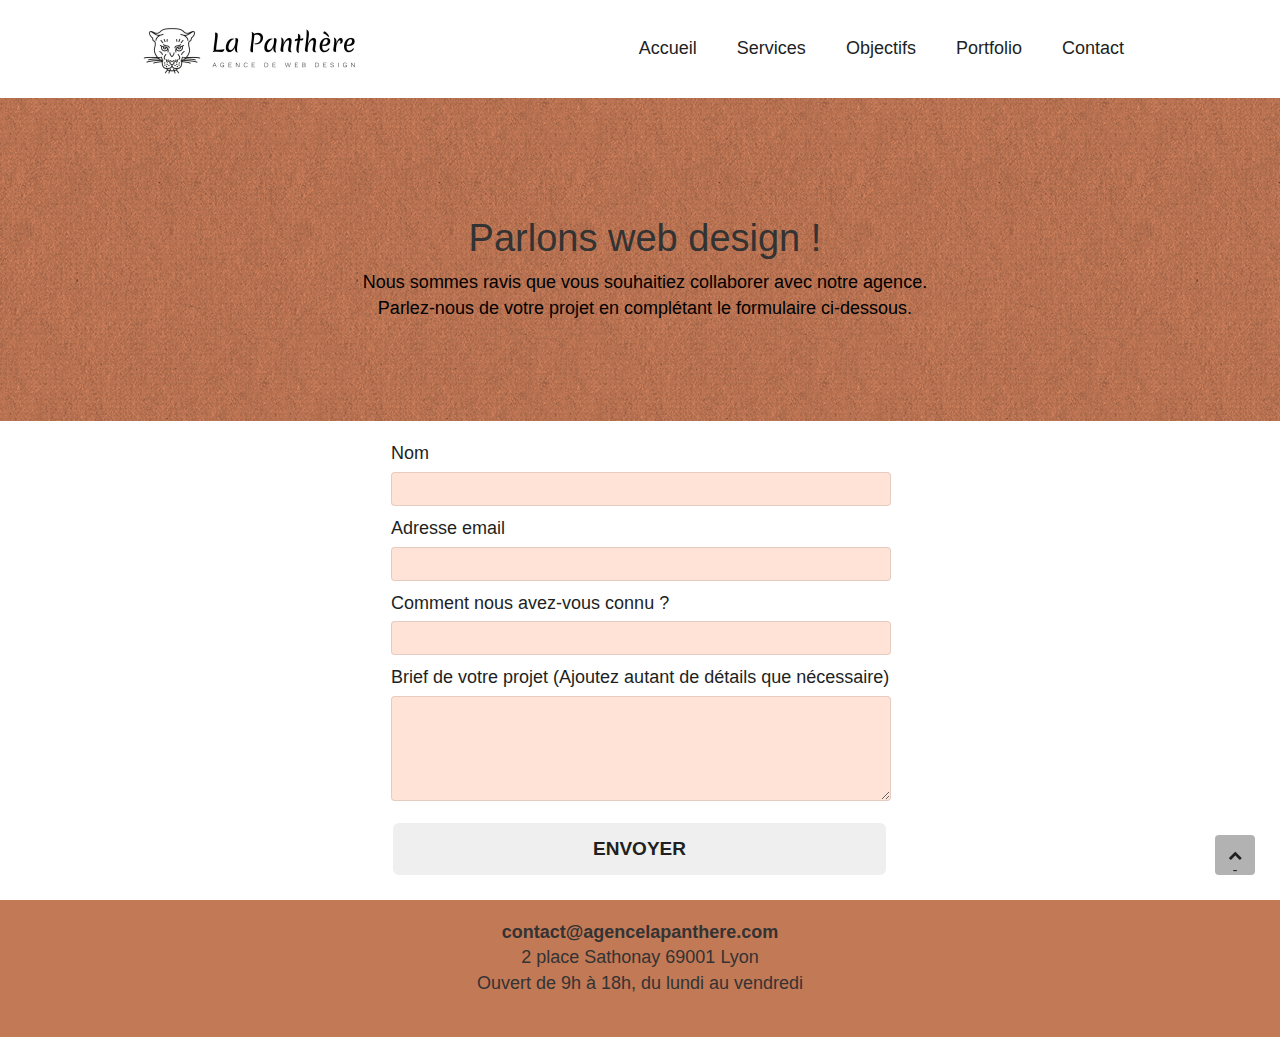
==== commit 89f89988: "lastlast" ====
--- a/contact.html
+++ b/contact.html
@@ -13,16 +13,16 @@
 
 	<!-- open graph / twitter -->
 	<meta property="og:type" content="website">
-	<meta property="og:url" content="#">
+	<meta property="og:url" content="https://ultraasedev.github.io/p4after/">
 	<meta property="og:title" content="agence la panthere. Agence de web design à Lyon. Stratégie personnalisée. Illustrations d'élégance.">
 	<meta property="og:description" content="agence la panthere, Agence design paris, Création de sites web, Refonte de site web, aide au développement d'entreprise par web design, la statégie, et les illustrations">
-	<meta property="og:image" content="#">
+	<meta property="og:image" content="https://ultraasedev.github.io/p4after/img/logo-3.webp">
 
 	<meta property="twitter:card" content="website">
-	<meta property="twitter:url" content="#">
+	<meta property="twitter:url" content="https://ultraasedev.github.io/p4after/">
 	<meta property="twitter:title" content="agence la panthere. Agence de web design à Lyon. Stratégie personnalisée. Illustrations d'élégance.">
 	<meta property="twitter:description" content="agence la panthere, Agence design paris, Création de sites web, Refonte de site web, aide au développement d'entreprise par web design, la statégie, et les illustrations">
-	<meta property="twitter:image" content="#">
+	<meta property="twitter:image" content="https://ultraasedev.github.io/p4after/img/logo-3.webp">
 
     <meta name="keywords" content="seo, google, site web, site internet, agence design paris, agence design, agence design,agence design,agence design,agence design,agence design,agence design,agence design,agence design">
     <meta name="viewport" content="width=device-width, initial-scale=1.0, viewport-fit=cover">
@@ -31,9 +31,15 @@
 	<!--Stylesheet-->
     <link rel="stylesheet" type="text/css" href="css/bootstrap-min.css">
 		<link rel="stylesheet" type="text/css" href="css/font-awesome-min.css">
-		<link rel="stylesheet" type="text/css" href="css/style.css">
+		<link rel="stylesheet" type="text/css" href="css/style.min.css">
 		
-
+		<script
+		src="https://code.jquery.com/jquery-3.6.3.min.js"
+		integrity="sha256-pvPw+upLPUjgMXY0G+8O0xUf+/Im1MZjXxxgOcBQBXU="
+		crossorigin="anonymous" defer></script>
+		<script src="https://cdn.jsdelivr.net/npm/bootstrap@5.2.3/dist/js/bootstrap.min.js" 
+		integrity="sha384-cuYeSxntonz0PPNlHhBs68uyIAVpIIOZZ5JqeqvYYIcEL727kskC66kF92t6Xl2V" 
+		crossorigin="anonymous" defer></script>
 </head>
 <body id="body">
 		<!-- Principal conteneur -->
--- a/css/style.min.css
+++ b/css/style.min.css
@@ -0,0 +1,2 @@
+.menu-nav a,a:hover{text-decoration:none}.bloc,.total-width,.total-width input,.total-width label,.total-width textarea{width:100%}.nav-invert .navbar .nav,.nav>li{float:left}a,button{outline:0!important}.scrollToTop,a,button{transition:.3s ease-in-out}.my-footer{display:flex;justify-content:center;padding:20px 10px;background-color:#c27956}.my-footer p{text-align:center;color:#000!important}.padding-3{margin-left:2px!important}.width-400{max-width:600px!important}.adr-agence{overflow:hidden}.adr-agence img{max-width:400px!important}.display-flex{display:flex;justify-content:start;flex-wrap:wrap;gap:40px}.padding-hb{padding-top:20px;padding-bottom:20px}.margin-bottom{margin-bottom:30px}.menu-nav{display:flex;justify-content:space-between;flex-wrap:wrap;flex-basis:90%!important}.menu-nav ul{display:flex;padding:0 30px 0 0;gap:40px;margin:0;list-style-type:none;align-items:center}.menu-nav ul a:hover{padding-bottom:5px;border-bottom:3px solid #f9a007}.font-30{font-size:30px}.font-22{font-size:22px}.font-20{font-size:20px}.font-19{font-size:19px}.font-18,body{font-size:18px!important}.font-16{font-size:16px!important}.color-white,.ltc-white,.tc-white{color:#fff!important}.color-black{color:#000!important}.augmente-contraste{text-shadow:0 0 3px #000!important}.center{text-align:center!important;justify-content:center!important}#form_1{display:flex;max-width:500px!important;flex-wrap:wrap}#form_1 input{margin-bottom:1rem}#form_1 input,#form_1 textarea{font-size:16px;background-color:#ffe3d6}#bloc-7-div{display:flex;justify-content:center}.cacher-item{display:none}.my-nav{display:flex;justify-content:space-between;margin-right:200px}.nav-center .navbar-brand img,body{margin:0}.align-vertical{align-items:center!important;align-content:center}.message-presentation{color:#555;font-size:21px}.message-presentation2{font-style:oblique;font-size:22px;line-height:1.2em;color:#555;margin:0}.message-presentation3{color:#d3d3d3;font-size:19px}.fa-dribbble,.fa-facebook,.fa-instagram,.fa-twitter{color:#000;font-size:3rem!important}#dribbble,#facebook,#twitter{padding-right:2rem}body{padding:0;background:#e7d2d2;overflow-x:hidden;-webkit-font-smoothing:antialiased;-moz-osx-font-smoothing:grayscale}a:hover{cursor:pointer}.bloc{clear:both;background:50% 50%/cover no-repeat;padding:0 50px;-webkit-background-size:cover;-moz-background-size:cover;-o-background-size:cover;position:relative}.bloc .container{padding-left:10px;padding-right:0}.bloc-lg{padding:100px 50px}.bloc-md{padding:50px}.bloc-sm{padding:20px 50px}.bg-b-edge,.bg-bl-edge,.bg-br-edge,.bg-center,.bg-l-edge,.bg-r-edge,.bg-repeat,.bg-t-edge,.bg-tl-edge,.bg-tr-edge{-webkit-background-size:auto!important;-moz-background-size:auto!important;-o-background-size:auto!important;background-size:auto!important}.bg-repeat,.nav>li a:focus,.nav>li a:hover{background:0 0}.bg-t-edge{background:top no-repeat}.bloc-bg-texture::before{content:"";background-size:2px 2px;position:absolute;top:0;bottom:0;left:0;right:0}.texture-paper::before{background:url("../img/texture-paper.webp") 0 0/280px 280px}.nav>li>.dropdown a,.navbar-toggle:hover{background:0 0!important}.b-parallax{background-attachment:fixed}.d-bloc{color:rgba(255,255,255,.7)}.d-bloc button:hover{color:rgba(255,255,255,.9)}.d-bloc .icon-round,.d-bloc .icon-rounded,.d-bloc .icon-semi-rounded-a,.d-bloc .icon-semi-rounded-b,.d-bloc .icon-square{border-color:rgba(255,255,255,.9)}.d-bloc .divider-h span{border-color:rgba(255,255,255,.2)}.d-bloc .a-btn,.d-bloc .navbar a,.d-bloc .navbar-brand,.d-bloc a .icon-lg,.d-bloc a .icon-md,.d-bloc a .icon-sm,.d-bloc a .icon-xl,.d-bloc h1 a,.d-bloc h2 a,.d-bloc h3 a,.d-bloc h4 a,.d-bloc h5 a,.d-bloc h6 a,.d-bloc p a{color:rgba(255,255,255,.6)}.d-bloc .a-btn:hover,.d-bloc .navbar a:hover,.d-bloc .navbar-brand:hover,.d-bloc a:hover .icon-lg,.d-bloc a:hover .icon-md,.d-bloc a:hover .icon-sm,.d-bloc a:hover .icon-xl,.d-bloc h1 a:hover,.d-bloc h2 a:hover,.d-bloc h3 a:hover,.d-bloc h4 a:hover,.d-bloc h5 a:hover,.d-bloc h6 a:hover,.d-bloc p a:hover{color:#fff}.d-bloc .navbar-toggle .icon-bar{background:#fff}.d-bloc .btn-wire,.d-bloc .btn-wire:hover{color:#fff;border-color:#fff}.d-bloc .panel icon,.l-bloc .icon-round,.l-bloc .icon-rounded,.l-bloc .icon-semi-rounded-a,.l-bloc .icon-semi-rounded-b,.l-bloc .icon-square{border-color:rgba(0,0,0,.7)}.d-bloc .panel,.l-bloc{color:#e7d2d2!important}.d-bloc .panel button:hover,.l-bloc button:hover{color:rgba(0,0,0,.7)}.d-bloc .panel .divider-h span,.l-bloc .divider-h span{border-color:rgba(0,0,0,.1)}.d-bloc .panel .a-btn,.l-bloc .a-btn,.l-bloc .navbar a,.l-bloc .navbar-brand,.l-bloc .navbar-toggle .icon-bar,.l-bloc a .icon-lg,.l-bloc a .icon-md,.l-bloc a .icon-sm,.l-bloc a .icon-xl,.l-bloc h1 a,.l-bloc h2 a,.l-bloc h3 a,.l-bloc h4 a,.l-bloc h5 a,.l-bloc h6 a,.l-bloc p a{color:rgba(0,0,0,.6)}.d-bloc .panel .a-btn:hover,.l-bloc .a-btn:hover,.l-bloc .navbar a:hover,.l-bloc .navbar-brand:hover,.l-bloc a:hover .icon-lg,.l-bloc a:hover .icon-md,.l-bloc a:hover .icon-sm,.l-bloc a:hover .icon-xl,.l-bloc h1 a:hover,.l-bloc h2 a:hover,.l-bloc h3 a:hover,.l-bloc h4 a:hover,.l-bloc h5 a:hover,.l-bloc h6 a:hover,.l-bloc p a:hover{color:#000}.d-bloc .panel .btn-wire,.d-bloc .panel .btn-wire:hover,.l-bloc .btn-wire,.l-bloc .btn-wire:hover{color:rgba(0,0,0,.7);border-color:rgba(0,0,0,.3)}.voffset{margin-top:30px}.voffset-lg{margin-top:80px}.row-no-gutters{margin-right:0!important;margin-left:0!important}.row.row-no-gutters>[class*=" col-"],.row.row-no-gutters>[class^=col-]{padding-right:0;padding-left:0}#bloc-1-hero h1{font-size:32px;margin-bottom:60px}.navbar{margin-bottom:0;z-index:1}.navbar-brand{height:auto;padding:3px 15px;font-size:25px;font-weight:600;line-height:44px}.navbar-brand img{max-height:200px;margin:0 5px 0 0;display:inline}.navbar-brand img[src$=svg]{min-width:100px}.navbar .nav{padding-top:2px;margin-right:-16px;float:right;z-index:1}.nav>li{margin-top:4px;font-size:16px}.navbar-nav .open .dropdown-menu>li>a{text-align:inherit}.navbar-toggle{margin:10px 10px 0 0;border:0}.navbar-toggle .icon-bar{background-color:rgba(0,0,0,.5);width:26px}.nav-invert .navbar-brand,.nav-invert .navbar-header{float:right;position:relative;z-index:2}.remplacement_titre{max-width:613px;margin:0 auto;font-size:22px}.remplacement_citation{max-width:562px;color:#5a5a5a;font-style:italic;font-size:20px;font-weight:300;margin:0 auto;padding:0}.remplacement_auteur{color:#5a5a5a;font-style:normal}.remplacement_texte{max-width:476px;font-size:22px;margin:0 auto;padding-top:10px}.mg-lg,.mg-md{margin-top:10px}#bloc-5-cta h2{margin-bottom:50px}footer nav{color:#503030}footer nav a{color:#373737!important}.access_coul,.white{color:#503030!important}@media (min-width:768px){.site-navigation{position:absolute;top:50%;right:20px;transform:translate(0,-50%);-webkit-transform:translateY(-50%)}.nav>li .dropdown-menu a,.nav>li .dropdown-menu a:hover{color:#484848}.nav-invert .site-navigation{left:0;right:0}.nav-center{text-align:center}.nav-center .navbar-header{width:100%}.nav-center .nav>li,.nav-center .navbar-brand,.nav-center .navbar-header{float:none;display:inline-block}.nav-center .site-navigation{position:relative;width:100%;right:0;margin-right:0;margin-top:20px}.nav-center.mini-nav .navbar-toggle{float:none;margin:10px auto 0}}.nav>li>.dropdown a{display:block;padding:14px 15px}nav .caret{margin:0 5px}.dropdown-menu .dropdown-menu{top:-8px;left:100%}.dropdown-menu .dropmenu-flow-right{top:100%;left:0;margin-left:-1px;border-top-left-radius:0;border-top-right-radius:0}.dropdown-menu .dropdown span{border:4px solid #000;border-top-color:transparent;border-right-color:transparent;border-bottom-color:transparent;margin:6px -5px 0 0!important;float:right}.mg-md{margin-bottom:20px}.mg-lg{margin-bottom:40px}.btn{margin:0 5px 5px 0}.btn.pull-right{margin:0 0 5px 5px}.btn-d,.btn-d:focus,.btn-d:hover{color:#fff;background:rgba(0,0,0,.3)}.close-lightbox,.lightbox-caption,.next-lightbox,.prev-lightbox{background:rgba(0,0,0,.5);position:absolute}.btn-rd{border-radius:40px}.btn-clean{border:1px solid rgba(0,0,0,.08);border-bottom-color:rgba(0,0,0,.1);text-shadow:0 1px 0 rgba(0,0,1,.1);box-shadow:0 1px 3px rgba(0,0,1,.25),inset 0 1px 0 0 rgba(255,255,255,.15)}.icon-md{font-size:30px!important}.icon-lg{font-size:60px!important}.sm-shadow{text-shadow:0 1px 2px rgba(0,0,0,.3)}.panel-sq,.panel-sq .panel-footer,.panel-sq .panel-heading{border-radius:0}.panel-rd{border-radius:30px}.panel-rd .panel-heading{border-radius:29px 29px 0 0}.panel-rd .panel-footer{border-radius:0 0 29px 29px}.form-control{border-color:rgba(0,0,0,.1);box-shadow:none}.scrollToTop{width:40px;height:40px;position:fixed;bottom:20px;right:20px;opacity:1;z-index:500}.scrollToTop span{margin-top:6px}.showScrollTop{font-size:14px;opacity:1}a[data-lightbox]{position:relative;display:block;text-align:center}a[data-lightbox]:hover::before{content:"+";font-family:HelveticaNeue-Light,"Helvetica Neue Light","Helvetica Neue",Helvetica,Arial;font-size:32px;width:50px;height:50px;margin-left:-25px;border-radius:50%;background:rgba(0,0,0,.6);color:#fff;font-weight:100;z-index:1;position:absolute;top:50%;transform:translateY(-50%);-webkit-transform:translateY(-50%)}a[data-lightbox]:hover img{opacity:.6;-webkit-animation-fill-mode:none;animation-fill-mode:none}#lightbox-modal{display:flex;align-items:center}#lightbox-modal .modal-dialog{width:90%;max-width:900px;margin:0 auto}#lightbox-modal .modal-dialog img{max-height:90vh;margin:0 auto}.lightbox-caption{padding:20px;color:#fff;text-align:center;left:15px;right:15px;bottom:5px}.close-lightbox{color:#fff;font-size:30px;top:20px;right:20px;z-index:20;border:none;line-height:30px;padding:0 9px 5px;opacity:.3}.close-lightbox:hover,.next-lightbox:hover,.prev-lightbox:hover{opacity:1;color:#fff}.next-lightbox,.prev-lightbox{font-size:20px;color:rgba(255,255,255,.9);transition:.2s ease-in-out;top:45%;z-index:1;opacity:.4}.next-lightbox{padding:6px 8px 1px 13px;right:25px}.prev-lightbox{padding:6px 13px 1px 10px;left:25px}.snapshot-lb .modal-body{padding-bottom:45px}.snapshot-lb .lightbox-caption{padding:0;color:rgba(0,0,0,.5);background:0 0}.btn,a,h1,h2,h3,h4,h5,h6,label,p{font-family:helvetica;font-weight:400;color:#211f1f!important}h1,h3,h4{color:#333!important}.container{max-width:1000px}.hero-bloc-text{font-size:38px}.hero-bloc-text-sub{font-size:36px}.statement-bloc-text{line-height:26px;font-style:italic;font-size:20px;text-align:center;font-weight:lighter;max-width:520px;margin:auto}.cta-hero,h3{text-transform:uppercase;font-weight:700}p{font-size:18px}.tight-width-whitespace{max-width:600px;margin:auto!important}.h1{font-size:20px;font-family:"Open Sans"}.cta-hero{margin-top:22px;padding:12px 28px;font-size:19px}.social{max-width:400px;margin:auto}h2{font-size:22px;line-height:1.4em}h3{font-size:15px}.med-width-whitespace{max-width:800px;margin:auto;box-shadow:0 0 0 #000}.icons{margin-bottom:14px;margin-top:24px}.portfolio-thumb{margin:0 auto 24px}.portfolio-row{margin-bottom:44px;margin-top:50px}.avatar{box-shadow:0 4px 9px rgba(0,0,0,.3)}.black-background{background-color:#080808;padding:40px}.bold{font-weight:600}.bold-link{font-weight:900}.bgc-white{background-color:#fff}.bgc-dark-slate-blue{background-color:#364577}.bgc-atomic-tangerine{background-color:#f3976c}.btn-atomic-tangerine{background:#c27956!important;color:#fff!important}.btn-atomic-tangerine:hover{background:#c27956!important;color:#1e1e1e!important}.ltc-white:hover{color:#ccc!important}.ltc-atomic-tangerine{color:#f3976c!important}.ltc-atomic-tangerine:hover{color:#c27956!important}.icon-dark-slate-blue{color:#364577!important;border-color:#364577!important}.bg-dots-bg{background-image:url("../img/dots-bg.webp")}.bg-lines-h2-bg{background-image:url("../img/lines-h2-bg.webp")}.bg-banniere{background-image:url("../img/la_chouette_agence_banniere.webp")}.bg-presentation{background-image:url("../img/image_de_presentation.webp")}@media (max-width:1024px){.bloc{padding-left:20px;padding-right:20px}.row{margin-left:0}.bloc-tile-2.full-width-bloc .container,.bloc-tile-3.full-width-bloc .container,.bloc-tile-4.full-width-bloc .container,.bloc.full-width-bloc{padding-left:0;padding-right:0}.container{justify-content:center}}@media only screen and (min-width:768px) and (max-width:1024px) and (orientation:landscape){.b-parallax{background-attachment:scroll}}@media only screen and (min-width:1024px) and (max-width:1366px) and (-webkit-min-device-pixel-ratio:1.5){.b-parallax{background-attachment:scroll}}@media (min-width:768) and (max-width:991px){.navbar .nav{max-width:80%}.nav-center.navbar .nav{max-width:100%}.width-700{max-width:400px!important}.adr-agence img{max-width:350px!important;margin:0 auto!important}.container{width:100%}.b-parallax{background-attachment:scroll}#hero-bloc,.page-container{overflow-x:hidden;position:relative}.bloc{padding-left:0;padding-right:20px}.bloc-group,.bloc-group .bloc{display:block;width:100%}.bloc-fill-screen .fill-bloc-bottom-edge,.bloc-fill-screen .fill-bloc-top-edge{padding:0 20px}}@media (min-width:440px) and (max-width:767px){.bloc-mob-center-text{text-align:center}.adr-agence img{max-width:350px!important;margin:0 auto!important}.row h2{font-size:26px!important}.width-700{max-width:350px!important;margin-top:30px}.width-700 b{padding-top:50px}.bg-banniere{background-image:url("../img/agence_la_panthere-small.webp")}.bg-presentation{background-image:url("../img/image_de_presentation-small.webp")}.page-container{overflow-x:hidden;position:relative}#disqus_thread,h1,h2,h3,h4,h5,h6,p{padding-left:10px!important;padding-right:10px!important}.b-parallax{background-attachment:scroll}.menu-nav ul{padding:0;margin:0 auto}.navbar .nav{padding-top:0;border-top:1px solid rgba(0,0,0,.2);float:none!important}.navbar.row{margin-left:0;margin-right:0}.site-navigation{position:inherit;transform:none;-webkit-transform:none;-ms-transform:none}.nav>li{margin-top:0;border-bottom:1px solid rgba(0,0,0,.1);background:rgba(0,0,0,.05);text-align:left;padding-left:15px;width:100%}.nav>li:hover{background:rgba(0,0,0,.08)}.dropdown .dropdown a .caret{float:none;margin:5px 0 0 10px!important;border:4px solid #000;border-bottom-color:transparent;border-right-color:transparent;border-left-color:transparent}#hero-bloc .navbar .nav{background:rgba(0,0,0,.8)}#hero-bloc .navbar .nav a{color:rgba(255,255,255,.6)}.hero{padding:50px 0}.hero-nav{left:-1px;right:-1px}.navbar-collapse{padding:0;overflow-x:hidden;-webkit-box-shadow:none;box-shadow:none}.navbar-brand img{max-height:40px;width:auto}.nav-invert .navbar-header{float:none;width:100%}.nav-invert .navbar-toggle{float:left;margin-left:10px}.bloc,.bloc-fill-screen .fill-bloc-bottom-edge,.bloc-fill-screen .fill-bloc-top-edge,.bloc-md,.bloc-sm,.bloc-tile-2 .container,.bloc-tile-3 .container,.bloc-tile-4 .container{padding-left:0;padding-right:0}.bloc-lg,.bloc-xl,.bloc-xxl{padding:40px 0}.a-block{padding:0 10px}.btn-dwn{display:none}.voffset{margin-top:5px}.voffset-md{margin-top:20px}.voffset-lg{margin-top:30px}form{padding:5px}.close-lightbox{display:inline-block}.blocsapp-device-iphone5{background-size:216px 425px;padding-top:60px;width:216px;height:425px}.blocsapp-device-iphone5 img{width:180px;height:320px}.black-background{padding:40px 10px}}@media (max-width:440px){.col-sm-12,.menu-nav{padding:0}.menu-nav{gap:20px;display:block;justify-content:start;width:100%}#form_1{min-width:280px}.menu-nav ul{padding:0;display:flex;flex-direction:column;justify-content:start;gap:1rem}}@media (max-width:590px){.menu-nav ul{gap:1rem}}@media (max-width:400px){.bloc{padding-right:0}.width-700{max-width:350px!important;margin-top:30px}.width-700 b{padding-top:50px}.adr-agence img{max-width:350px!important;margin:0 auto!important}.black-background{padding:40px 10px}.row{margin:0 10px}.row h2{font-size:26px!important}.bloc .container,.col-sm-12,.container{padding-left:0}#disqus_thread{padding:0}.btn-lg{min-width:200px;width:300px!important;padding:15px}.container{padding-left:5px;padding-right:5px}#bloc-8{padding-left:10px;padding-right:10px}.bg-banniere{background-image:url("../img/agence_la_panthere-small.webp")}}@media (max-width:320px){.bg-banniere{background-image:url("../img/agence_la_panthere-small.webp")!important}.bg-presentation{background-image:url("../img/image_de_presentation-small.webp")}.bloc{padding-left:0;padding-right:0}.lightbox-caption{padding:20px;color:#fff;background:rgba(0,0,0,.5);position:absolute;left:15px;right:15px;font-size:16px;bottom:-8px}}
+
